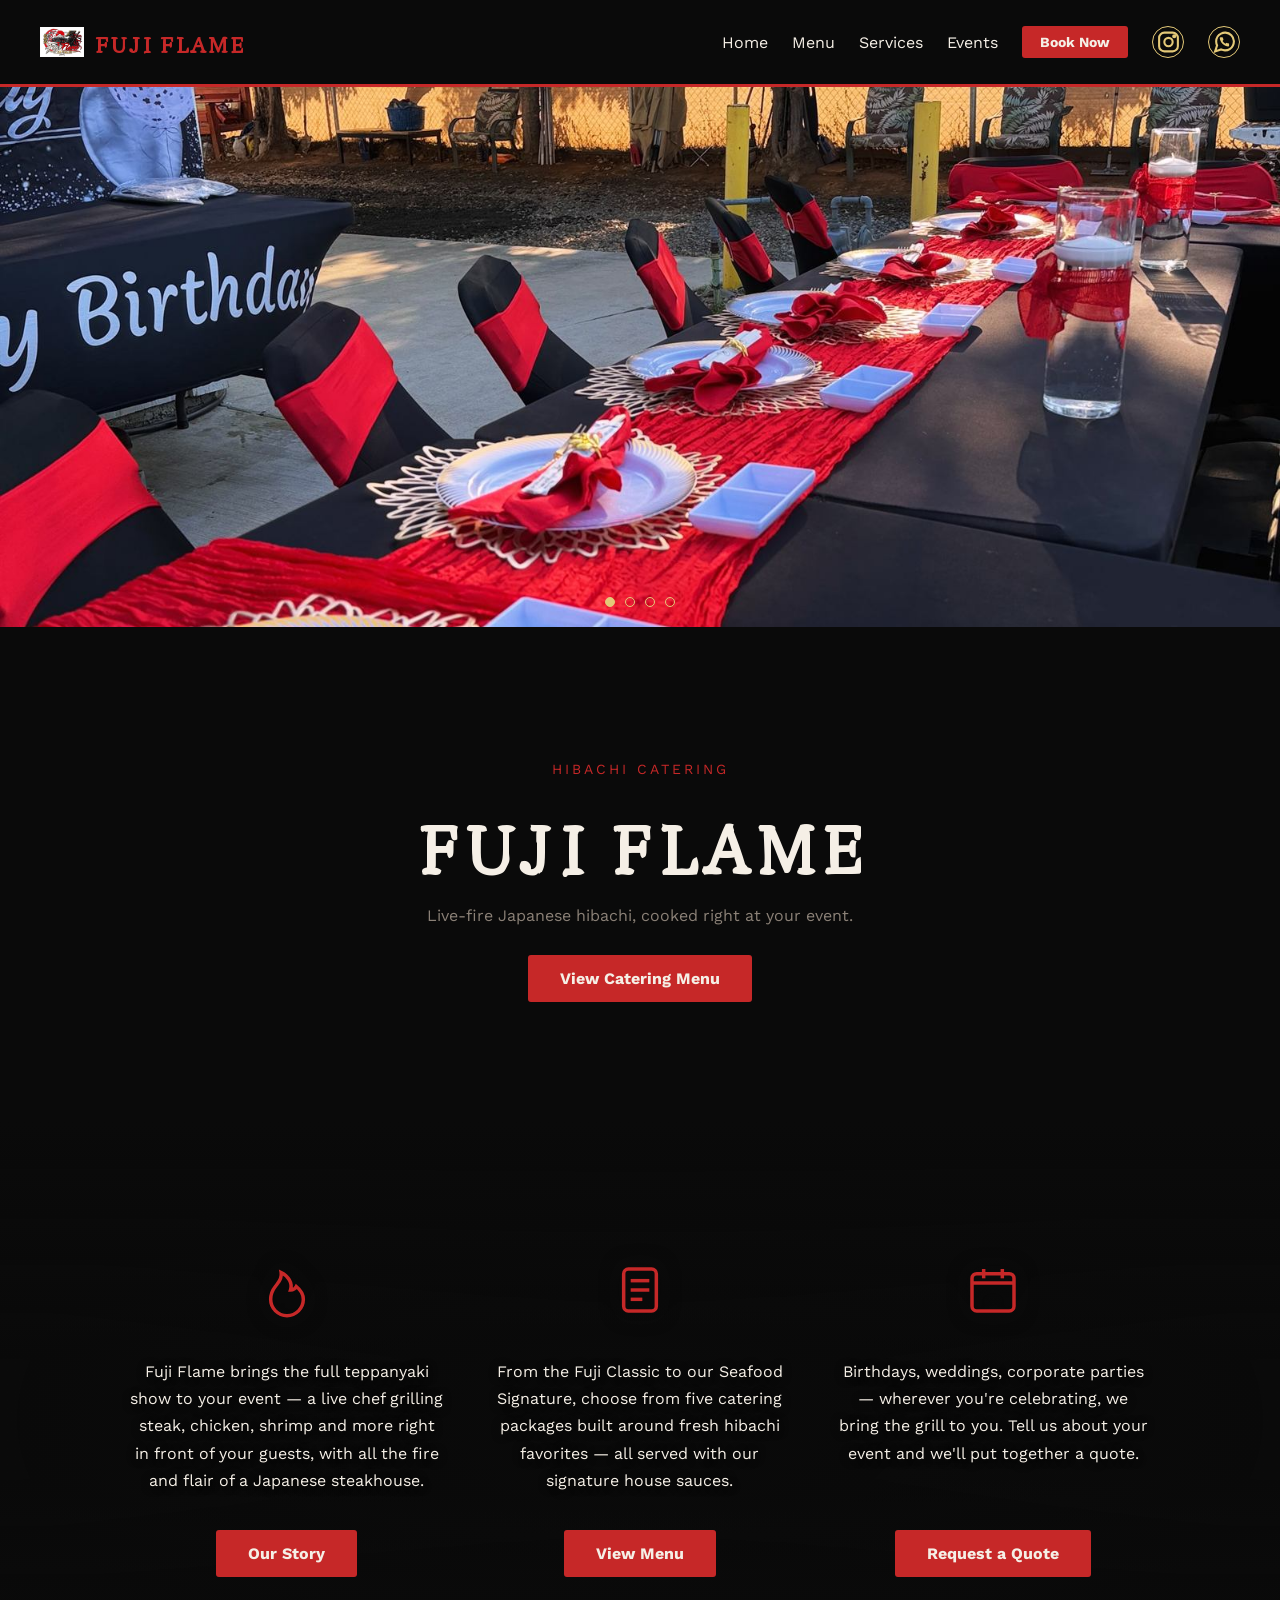
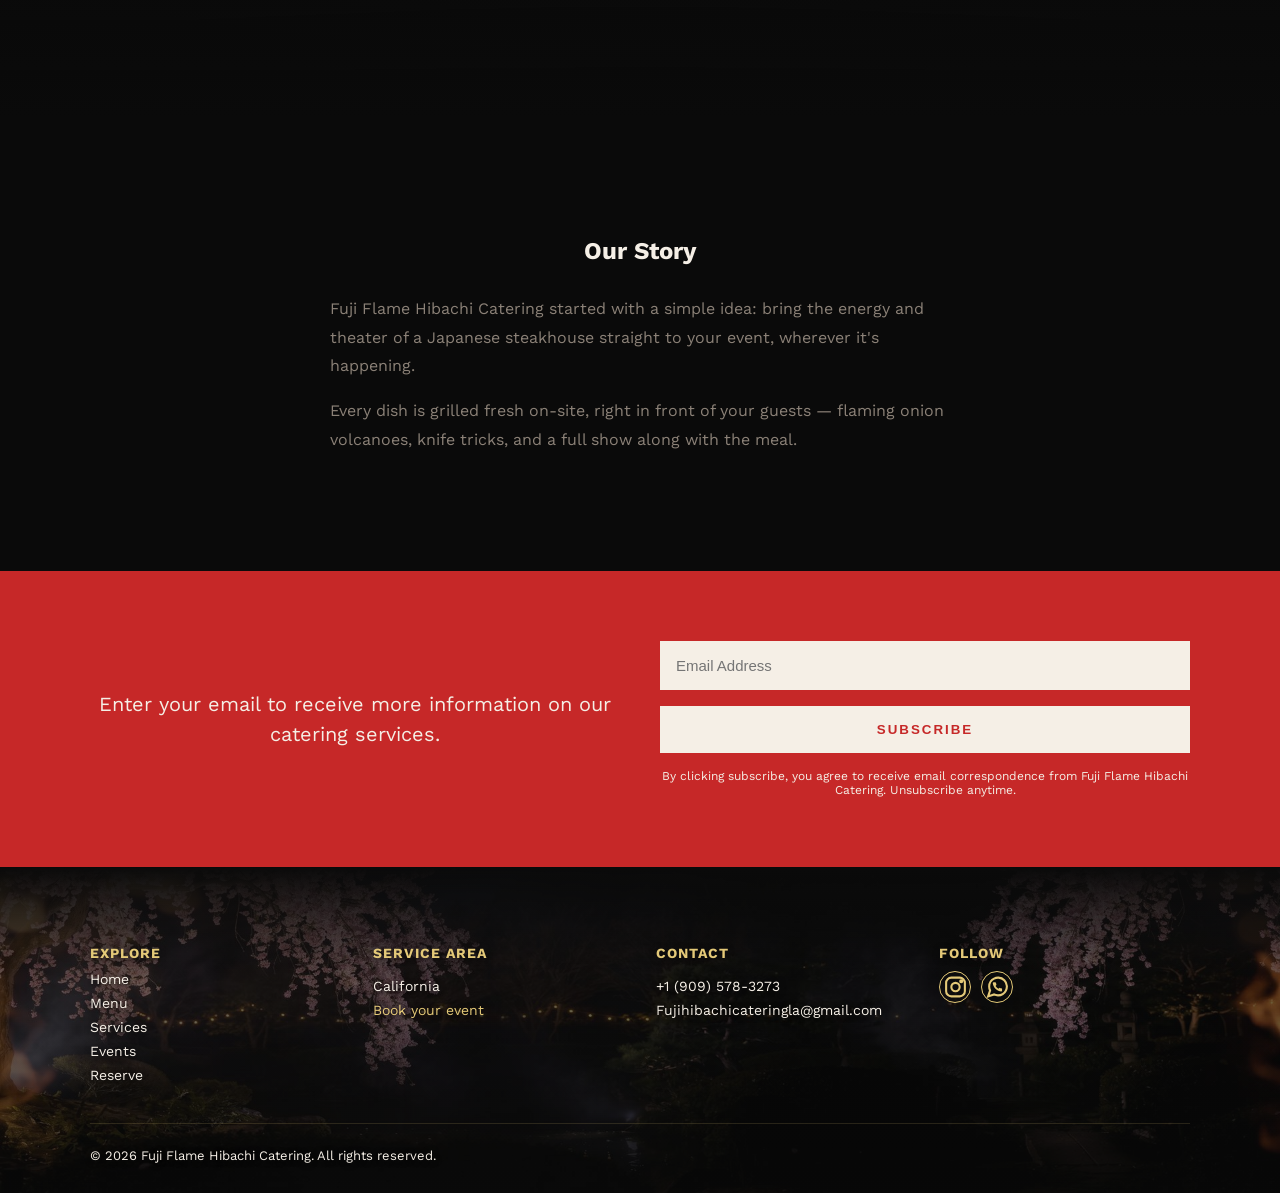
==== index.html @ 55829a8d "Add Fuji Flame Hibachi website" ====
<!DOCTYPE html>
<html lang="en">
    <head>
        <meta charset="UTF-8">
        <meta name="viewport" content="width=device-width, initial-scale=1">
        <title>Fuji Flame Hibachi Catering | Live Hibachi Catering</title>
        <meta name="description" content="Fuji Flame Hibachi Catering brings live-fire Japanese hibachi cooking straight to your event. Catering packages for weddings, birthdays and corporate parties.">
        <link rel="stylesheet" href="style.css">
        <link rel="preconnect" href="https://fonts.googleapis.com">
        <link href="https://fonts.googleapis.com/css2?family=Yuji+Syuku&family=Work+Sans:wght@400;500;600&display=swap" rel="stylesheet">
    </head>
    <body>
        <header>
            <a href="index.html" class="logo">
                <img src="Imagenes/web/logo-emblem.png" alt="" class="logo-mark" width="44" height="44">
                <span>FUJI FLAME</span>
            </a>
            <button class="nav-toggle" id="navToggle" aria-expanded="false" aria-controls="siteNav" aria-label="Open menu">
                <svg viewBox="0 0 24 24" width="26" height="26" fill="none" stroke="currentColor" stroke-width="2">
                    <line x1="3" y1="6" x2="21" y2="6"></line>
                    <line x1="3" y1="12" x2="21" y2="12"></line>
                    <line x1="3" y1="18" x2="21" y2="18"></line>
                </svg>
            </button>
            <nav id="siteNav">
                <a href="index.html" aria-current="page">Home</a>
                <a href="menu.html">Menu</a>
                <a href="services.html">Services</a>
                <a href="events.html">Events</a>
                <a href="reserve.html" class="nav-cta">Book Now</a>
                <a href="https://www.instagram.com/fujihibachicateringla" class="social-icon" target="_blank" rel="noopener" aria-label="Instagram">
                    <svg viewBox="0 0 24 24" width="25" height="28" fill="none" stroke="currentColor" stroke-width="2">
                        <rect x="3" y="3" width="18" height="18" rx="5"></rect>
                        <circle cx="12" cy="12" r="4"></circle>
                        <circle cx="17.5" cy="6.5" r="1"></circle>
                    </svg>
                </a>
                <a href="https://wa.me/19095783273" class="social-icon" target="_blank" rel="noopener" aria-label="WhatsApp">
                    <svg viewBox="0 0 24 24" width="25" height="28" fill="none" stroke="currentColor" stroke-width="2">
                        <path d="M21 11.5a8.38 8.38 0 0 1-.9 3.8 8.5 8.5 0 0 1-7.6 4.7 8.38 8.38 0 0 1-3.8-.9L3 21l1.9-5.7a8.38 8.38 0 0 1-.9-3.8 8.5 8.5 0 0 1 4.7-7.6 8.38 8.38 0 0 1 3.8-.9h.5a8.48 8.48 0 0 1 8 8v.5z"></path>
                        <g transform="translate(6.5,6.5) scale(0.45)" stroke="none" fill="currentColor">
                            <path d="M22 16.92v3a2 2 0 0 1-2.18 2 19.79 19.79 0 0 1-8.63-3.07 19.5 19.5 0 0 1-6-6 19.79 19.79 0 0 1-3.07-8.67A2 2 0 0 1 4.11 2h3a2 2 0 0 1 2 1.72c.127.96.361 1.903.7 2.81a2 2 0 0 1-.45 2.11L8.09 9.91a16 16 0 0 0 6 6l1.27-1.27a2 2 0 0 1 2.11-.45c.907.339 1.85.573 2.81.7A2 2 0 0 1 22 16.92z"></path>
                        </g>
                    </svg>
                </a>
            </nav>
        </header>

        <section class="slider">
            <div class="slide active">
                <img class="slide-photo" src="Imagenes/web/event-14.jpg" alt="Live hibachi chef grilling at a Fuji Flame catering event">
            </div>
            <div class="slide">
                <img class="slide-photo" src="Imagenes/web/event-3.jpg" alt="Hibachi dish plated at a Fuji Flame event" loading="lazy">
            </div>
            <div class="slide">
                <img class="slide-photo" src="Imagenes/web/event-11.jpg" alt="Live hibachi show in front of guests" loading="lazy">
            </div>
            <div class="slide">
                <img class="slide-photo" src="Imagenes/web/event-23.jpg" alt="Hibachi chef cooking live at a catered event" loading="lazy">
            </div>

            <div class="slider-dots">
                <button class="dot active" data-index="0" aria-label="Slide 1"></button>
                <button class="dot" data-index="1" aria-label="Slide 2"></button>
                <button class="dot" data-index="2" aria-label="Slide 3"></button>
                <button class="dot" data-index="3" aria-label="Slide 4"></button>
            </div>
        </section>

        <section class="hero">
            <p class="tagline">Hibachi Catering</p>
            <h1>FUJI FLAME</h1>
            <p class="hero-text">Live-fire Japanese hibachi, cooked right at your event.</p>
            <a href="menu.html" class="btn">View Catering Menu</a>
        </section>

        <section class="features features--fire" id="featuresFire">
            <!-- decorative grill photo behind the 3 columns; fades in/out on scroll (see script.js) -->
            <div class="features-bg" aria-hidden="true"></div>

            <div class="feature reveal">
                <div class="feature-icon">
                    <svg viewBox="0 0 24 24" width="56" height="56" fill="none" stroke="currentColor" stroke-width="1.5">
                        <path d="M12 23a7 7 0 0 0 7-7c0-2-1-3.9-3-5.5-.5 1-1.5 1.5-2.5 1.5 1-3-1-6-4-7.5.5 3-1.5 4.5-2.5 6C5.8 12 5 14 5 16a7 7 0 0 0 7 7z"></path>
                    </svg>
                </div>
                <p>Fuji Flame brings the full teppanyaki show to your event — a live chef grilling steak, chicken, shrimp and more right in front of your guests, with all the fire and flair of a Japanese steakhouse.</p>
                <a href="#about" class="btn">Our Story</a>
            </div>

            <div class="feature reveal">
                <div class="feature-icon">
                    <svg viewBox="0 0 24 24" width="56" height="56" fill="none" stroke="currentColor" stroke-width="1.5">
                        <rect x="5" y="3" width="14" height="18" rx="2"></rect>
                        <line x1="8" y1="8" x2="16" y2="8"></line>
                        <line x1="8" y1="12" x2="16" y2="12"></line>
                        <line x1="8" y1="16" x2="13" y2="16"></line>
                    </svg>
                </div>
                <p>From the Fuji Classic to our Seafood Signature, choose from five catering packages built around fresh hibachi favorites — all served with our signature house sauces.</p>
                <a href="menu.html" class="btn">View Menu</a>
            </div>

            <div class="feature reveal">
                <div class="feature-icon">
                    <svg viewBox="0 0 24 24" width="56" height="56" fill="none" stroke="currentColor" stroke-width="1.5">
                        <rect x="3" y="5" width="18" height="16" rx="2"></rect>
                        <line x1="3" y1="9" x2="21" y2="9"></line>
                        <line x1="8" y1="3" x2="8" y2="7"></line>
                        <line x1="16" y1="3" x2="16" y2="7"></line>
                    </svg>
                </div>
                <p>Birthdays, weddings, corporate parties — wherever you're celebrating, we bring the grill to you. Tell us about your event and we'll put together a quote.</p>
                <a href="#contact" class="btn">Request a Quote</a>
            </div>
        </section>

        <section id="about" class="about reveal">
            <h2>Our Story</h2>
            <p>Fuji Flame Hibachi Catering started with a simple idea: bring the energy and theater of a Japanese steakhouse straight to your event, wherever it's happening.</p>
            <p>Every dish is grilled fresh on-site, right in front of your guests — flaming onion volcanoes, knife tricks, and a full show along with the meal.</p>
        </section>

        <section id="contact" class="newsletter">
            <div class="newsletter-inner">
                <p class="newsletter-text">Enter your email to receive more information on our catering services.</p>
                <form class="newsletter-form" id="newsletterForm" action="https://formspree.io/f/YOUR_NEWSLETTER_FORM_ID" method="POST" novalidate>
                    <input type="email" id="newsletter-email" name="email" placeholder="Email Address" aria-label="Email Address" required>
                    <button type="submit">Subscribe</button>
                    <p class="form-status" id="newsletterStatus" role="status" hidden></p>
                    <p class="newsletter-note">By clicking subscribe, you agree to receive email correspondence from Fuji Flame Hibachi Catering. Unsubscribe anytime.</p>
                </form>
            </div>
        </section>

        <footer class="site-footer">
            <div class="footer-columns">
                <div>
                    <h4>Explore</h4>
                    <nav class="footer-nav" aria-label="Footer">
                        <a href="index.html">Home</a>
                        <a href="menu.html">Menu</a>
                        <a href="services.html">Services</a>
                        <a href="events.html">Events</a>
                        <a href="reserve.html">Reserve</a>
                    </nav>
                </div>
                <div>
                    <h4>Service Area</h4>
                    <p>California<br><a href="reserve.html">Book your event</a></p>
                </div>
                <div>
                    <h4>Contact</h4>
                    <p>+1 (909) 578-3273<br>Fujihibachicateringla@gmail.com</p>
                </div>
                <div>
                    <h4>Follow</h4>
                    <div class="footer-social">
                        <a href="https://www.instagram.com/fujihibachicateringla" class="social-icon" target="_blank" rel="noopener" aria-label="Instagram">
                            <svg viewBox="0 0 24 24" width="25" height="28" fill="none" stroke="currentColor" stroke-width="2">
                                <rect x="3" y="3" width="18" height="18" rx="5"></rect>
                                <circle cx="12" cy="12" r="4"></circle>
                                <circle cx="17.5" cy="6.5" r="1"></circle>
                            </svg>
                        </a>
                        <a href="https://wa.me/19095783273" class="social-icon" target="_blank" rel="noopener" aria-label="WhatsApp">
                            <svg viewBox="0 0 24 24" width="25" height="28" fill="none" stroke="currentColor" stroke-width="2">
                                <path d="M21 11.5a8.38 8.38 0 0 1-.9 3.8 8.5 8.5 0 0 1-7.6 4.7 8.38 8.38 0 0 1-3.8-.9L3 21l1.9-5.7a8.38 8.38 0 0 1-.9-3.8 8.5 8.5 0 0 1 4.7-7.6 8.38 8.38 0 0 1 3.8-.9h.5a8.48 8.48 0 0 1 8 8v.5z"></path>
                                <g transform="translate(6.5,6.5) scale(0.45)" stroke="none" fill="currentColor">
                                    <path d="M22 16.92v3a2 2 0 0 1-2.18 2 19.79 19.79 0 0 1-8.63-3.07 19.5 19.5 0 0 1-6-6 19.79 19.79 0 0 1-3.07-8.67A2 2 0 0 1 4.11 2h3a2 2 0 0 1 2 1.72c.127.96.361 1.903.7 2.81a2 2 0 0 1-.45 2.11L8.09 9.91a16 16 0 0 0 6 6l1.27-1.27a2 2 0 0 1 2.11-.45c.907.339 1.85.573 2.81.7A2 2 0 0 1 22 16.92z"></path>
                                </g>
                            </svg>
                        </a>
                    </div>
                </div>
            </div>
            <div class="footer-bottom">
                <span>© 2026 Fuji Flame Hibachi Catering. All rights reserved.</span>
            </div>
        </footer>

        <script src="script.js"></script>
    </body>
</html>
---- style.css ----
:root {
  --color-bg: #0A0A0A;
  --color-bg-alt: #1c1815;
  --color-text: #F5EFE6;
  --color-text-muted: #8b8177;
  --color-accent: #C62828;
  --color-accent-light: #E4C978;
  --color-sakura: #F48FB1;
  --font-display: "Yuji Syuku", serif;
  --font-body: "Work Sans", sans-serif;
}

* {
  box-sizing: border-box;
}

body {
  margin: 0;
  background-color: var(--color-bg);
  color: var(--color-text);
  font-family: var(--font-body);
}

a {
  text-decoration: none;
}

/* ---- Focus styles (keyboard navigation) ---- */
a:focus-visible,
button:focus-visible,
input:focus-visible,
textarea:focus-visible,
select:focus-visible {
  outline: 2px solid var(--color-accent-light);
  outline-offset: 3px;
}

/* ---- Header / nav ---- */
header {
  position: relative;
  display: flex;
  flex-wrap: wrap;
  justify-content: space-between;
  align-items: center;
  padding: 20px 40px;
  border-bottom: 3px solid var(--color-accent);
}

.logo {
  display: inline-flex;
  align-items: center;
  gap: 10px;
  font-family: var(--font-display);
  font-size: 24px;
  font-weight: bold;
  color: var(--color-accent);
}

.logo-mark {
  height: 44px;
  width: 44px;
  object-fit: contain;
  border-radius: 6px;
}

nav {
  display: flex;
  align-items: center;
  gap: 24px;
}

nav a {
  color: var(--color-text);
}

.nav-toggle {
  display: none;
  background: none;
  border: none;
  color: var(--color-text);
  cursor: pointer;
  padding: 6px;
}

/* "Book Now" call-to-action button in the nav */
.nav-cta {
  background-color: var(--color-accent);
  color: var(--color-text);
  padding: 8px 18px;
  border-radius: 3px;
  font-weight: bold;
  font-size: 14px;
}

.social-icon {
  display: inline-flex;
  align-items: center;
  justify-content: center;
  width: 32px;
  height: 32px;
  border: 1px solid var(--color-accent-light);
  border-radius: 50%;
  color: var(--color-accent-light);
}

/* ---- Slider ---- */
.slider {
  position: relative;
  width: 100%;
  height: 60vh;
  overflow: hidden;
}

.slide {
  position: absolute;
  top: 0;
  left: 0;
  width: 100%;
  height: 100%;
  opacity: 0;
  transition: opacity 0.5s ease;
}

.slide.active {
  opacity: 1;
}

.slide-photo {
  width: 100%;
  height: 100%;
  object-fit: cover;
  display: block;
}

.slider-dots {
  position: absolute;
  bottom: 20px;
  left: 50%;
  transform: translateX(-50%);
  display: flex;
  gap: 10px;
  z-index: 2;
}

.dot {
  width: 10px;
  height: 10px;
  border-radius: 50%;
  border: 1px solid var(--color-accent-light);
  background: transparent;
  cursor: pointer;
  padding: 0;
  transition: background-color 0.3s ease;
}

.dot.active {
  background-color: var(--color-accent-light);
}

/* ---- Hero ---- */
.hero {
  text-align: center;
  padding: 120px 40px;
}

.tagline {
  color: var(--color-accent);
  letter-spacing: 3px;
  text-transform: uppercase;
  font-size: 14px;
}

.hero h1 {
  font-family: var(--font-display);
  font-size: 72px;
  margin: 10px 0;
}

.hero-text {
  color: var(--color-text-muted);
  max-width: 500px;
  margin: 0 auto 30px;
}

.btn {
  display: inline-block;
  background-color: var(--color-accent);
  color: var(--color-text);
  padding: 14px 32px;
  font-weight: bold;
  border-radius: 3px;
}

/* ---- About ---- */
.about {
  max-width: 700px;
  margin: 0 auto;
  padding: 100px 40px;
}

.about h2 {
  text-align: center;
  margin-bottom: 30px;
}

.about p {
  color: var(--color-text-muted);
  line-height: 1.8;
  margin-bottom: 16px;
}

/* ---- Shared page intro (menu / services / events / reserve) ---- */
.page-intro {
  text-align: center;
  padding: 80px 40px 40px;
  max-width: 700px;
  margin: 0 auto;
}

.page-intro h1 {
  font-family: var(--font-display);
  font-size: 48px;
  margin: 10px 0 20px;
}

.page-intro-text {
  color: var(--color-text-muted);
  line-height: 1.7;
}

/* ---- Menu packages ---- */
.packages {
  max-width: 1000px;
  margin: 0 auto;
  padding: 20px 40px 80px;
  display: grid;
  grid-template-columns: repeat(2, 1fr);
  gap: 30px;
}

.package-card {
  background-color: var(--color-bg-alt);
  border-top: 3px solid var(--color-accent);
  padding: 28px;
  border-radius: 4px;
}

.package-card:last-child {
  grid-column: 1 / -1;
}

.package-head {
  display: flex;
  align-items: center;
  gap: 16px;
  margin-bottom: 16px;
}

.package-number {
  font-family: var(--font-display);
  font-size: 36px;
  color: var(--color-accent);
}

.package-name {
  font-size: 20px;
  margin: 0 0 4px;
}

.package-price {
  color: var(--color-accent-light);
  font-weight: bold;
}

.package-price small {
  color: var(--color-text-muted);
  font-weight: normal;
  font-size: 12px;
}

.package-items {
  list-style: none;
  padding: 0;
  margin: 0 0 16px;
  columns: 2;
}

.package-items li {
  padding: 6px 0;
  border-bottom: 1px solid rgba(228, 201, 120, 0.15);
  break-inside: avoid;
}

.package-note {
  color: var(--color-text-muted);
  font-size: 13px;
  font-style: italic;
  margin: 0;
}

/* ---- Sauces ---- */
.sauces {
  max-width: 900px;
  margin: 0 auto;
  padding: 40px 40px 100px;
  text-align: center;
}

.sauces h2 {
  margin-bottom: 10px;
}

.sauces-intro {
  color: var(--color-text-muted);
  margin-bottom: 30px;
}

.sauces-grid {
  display: grid;
  grid-template-columns: repeat(3, 1fr);
  gap: 20px;
}

.sauce-card {
  background-color: var(--color-bg-alt);
  border: 1px solid rgba(228, 201, 120, 0.25);
  padding: 24px;
  border-radius: 4px;
}

.sauce-card h3 {
  color: var(--color-accent-light);
  margin: 0;
  font-size: 16px;
}

/* ---- Shared call-to-action band ---- */
.menu-cta {
  text-align: center;
  padding: 60px 40px 100px;
}

.menu-cta p {
  color: var(--color-text-muted);
  margin-bottom: 20px;
  font-size: 18px;
}

/* ---- Services page ---- */
.services-list {
  max-width: 700px;
  margin: 0 auto;
  padding: 20px 40px 60px;
}

.services-list h2 {
  margin-bottom: 20px;
}

.check-list {
  list-style: none;
  padding: 0;
  margin: 0;
}

.check-list li {
  padding: 12px 0 12px 32px;
  border-bottom: 1px solid rgba(228, 201, 120, 0.15);
  color: var(--color-text-muted);
  position: relative;
}

.check-list li::before {
  content: "\2713";
  position: absolute;
  left: 0;
  color: var(--color-accent-light);
  font-weight: bold;
}

.check-list--placeholder li {
  color: var(--color-text);
  font-style: italic;
}

.check-list--placeholder li::before {
  content: "?";
  color: var(--color-accent);
}

/* ---- Events page: photo + video gallery ---- */
.events {
  padding: 40px 40px;
  max-width: 1100px;
  margin: 0 auto;
}

.events h2 {
  text-align: center;
  margin-bottom: 10px;
}

.events-intro {
  text-align: center;
  color: var(--color-text-muted);
  margin-bottom: 30px;
}

.photo-grid {
  display: grid;
  grid-template-columns: repeat(3, 1fr);
  gap: 16px;
}

.photo-grid-item {
  width: 100%;
  aspect-ratio: 4 / 3;
  object-fit: cover;
  border-radius: 4px;
  display: block;
}

.video-grid {
  display: grid;
  grid-template-columns: repeat(2, 1fr);
  gap: 20px;
}

.video-grid-item {
  width: 100%;
  aspect-ratio: 16 / 9;
  background-color: #000;
  border-radius: 4px;
  object-fit: contain;
}

/* ---- Contact / reserve form ---- */
.contact {
  max-width: 500px;
  margin: 0 auto;
  padding: 20px 40px 100px;
}

.contact form {
  display: flex;
  flex-direction: column;
  gap: 16px;
}

.contact label {
  display: block;
  font-size: 13px;
  color: var(--color-text-muted);
  text-transform: uppercase;
  margin-bottom: 6px;
}

.contact input,
.contact select,
.contact textarea {
  width: 100%;
  background-color: var(--color-bg);
  border: 1px solid rgba(228, 201, 120, 0.35);
  color: var(--color-text);
  padding: 12px 14px;
  border-radius: 4px;
  font-family: var(--font-body);
  font-size: 14px;
}

.contact button {
  background-color: var(--color-accent);
  color: var(--color-text);
  border: none;
  padding: 14px;
  border-radius: 3px;
  font-weight: bold;
  cursor: pointer;
}

.form-status {
  color: var(--color-accent-light);
  font-weight: bold;
  font-size: 14px;
  margin: 0;
}

/* ====================================================== */
/* Booking form (reserve.html) — 3-step wizard             */
/* ====================================================== */

/* hides an element visually but keeps it readable by screen readers
   and reachable by keyboard — used for the real radio inputs behind
   the chips / setup buttons / colour swatches */
.visually-hidden {
  position: absolute;
  width: 1px;
  height: 1px;
  padding: 0;
  margin: -1px;
  overflow: hidden;
  clip: rect(0, 0, 0, 0);
  white-space: nowrap;
  border: 0;
}

.booking {
  max-width: 760px;
  margin: 0 auto;
  padding: 10px 40px 120px;
}

/* ---- Step indicator ---- */
.step-indicator {
  display: flex;
  justify-content: center;
  gap: 10px;
  padding-bottom: 20px;
  margin-bottom: 40px;
  border-bottom: 1px solid rgba(228, 201, 120, 0.25);
  flex-wrap: wrap;
}

.step-tag {
  display: inline-flex;
  align-items: center;
  gap: 8px;
  padding: 8px 16px;
  border-radius: 20px;
  font-size: 13px;
  letter-spacing: 1px;
  text-transform: uppercase;
  color: var(--color-text-muted);
  background-color: var(--color-bg-alt);
}

.step-tag.active {
  background-color: var(--color-accent);
  color: var(--color-text);
  font-weight: bold;
}

.step-tag-num {
  font-family: var(--font-display);
}

/* ---- Step panels ---- */
.form-step h2 {
  font-size: 20px;
  margin: 0 0 6px;
}

.form-step-intro {
  color: var(--color-text-muted);
  font-size: 14px;
  margin: 0 0 28px;
}

.form-group {
  margin-bottom: 28px;
}

.form-group-label {
  display: block;
  font-size: 13px;
  color: var(--color-text-muted);
  text-transform: uppercase;
  letter-spacing: 1px;
  margin-bottom: 10px;
}

.form-group-note {
  color: var(--color-text-muted);
  font-size: 12px;
  margin: 6px 0 0;
  font-style: italic;
}

.required-mark {
  color: var(--color-accent);
  margin-left: 2px;
}

/* ---- Text fields ---- */
.field-row {
  display: grid;
  grid-template-columns: 1fr 1fr;
  gap: 16px;
  margin-bottom: 28px;
}

.field label {
  display: block;
  font-size: 13px;
  color: var(--color-text-muted);
  text-transform: uppercase;
  letter-spacing: 1px;
  margin-bottom: 8px;
}

.field input,
.field select,
.field textarea {
  width: 100%;
  background-color: var(--color-bg);
  border: 1px solid rgba(228, 201, 120, 0.35);
  color: var(--color-text);
  padding: 12px 14px;
  border-radius: 4px;
  font-family: var(--font-body);
  font-size: 14px;
}

/* only turn a field's border red once our JS has flagged it as invalid —
   not automatically via :invalid, so empty fields don't look like errors
   before the visitor has even had a chance to fill them in */
.field.has-error input,
.field.has-error select {
  border-color: var(--color-accent);
}

/* ---- Comments / special requests (step 2) ---- */
.comments-field textarea {
  resize: vertical;
  min-height: 110px;
  max-width: 100%;
  line-height: 1.5;
}

.comments-field textarea::placeholder {
  color: var(--color-text-muted);
}

.comments-field textarea:focus {
  border-color: var(--color-accent-light);
}

.field-help {
  margin: -2px 0 10px;
  font-size: 13px;
  line-height: 1.5;
  color: var(--color-text-muted);
}

.char-counter {
  margin: 6px 0 0;
  font-size: 12px;
  text-align: right;
  color: var(--color-text-muted);
}

.char-counter.is-near-limit {
  color: var(--color-accent-light);
}

.field-error {
  display: block;
  color: var(--color-accent);
  font-size: 12px;
  margin-top: 6px;
  min-height: 15px;
}

/* ---- Chips (occasion) ---- */
.chip-group {
  display: flex;
  flex-wrap: wrap;
  gap: 10px;
}

.chip-label {
  display: inline-flex;
  align-items: center;
  padding: 10px 18px;
  border-radius: 20px;
  border: 1px solid rgba(228, 201, 120, 0.35);
  color: var(--color-text);
  font-size: 14px;
  cursor: pointer;
  transition: background-color 0.2s ease, border-color 0.2s ease;
}

.chip-input:checked + .chip-label {
  background-color: var(--color-accent);
  border-color: var(--color-accent);
  font-weight: bold;
}

.chip-input:focus-visible + .chip-label {
  outline: 2px solid var(--color-accent-light);
  outline-offset: 2px;
}

.other-occasion-field {
  margin-top: 14px;
}

/* ---- Setup & linen buttons ---- */
.setup-group {
  display: flex;
  flex-wrap: wrap;
  gap: 10px;
}

.setup-label {
  display: inline-flex;
  align-items: center;
  padding: 12px 18px;
  border-radius: 4px;
  border: 1px solid rgba(228, 201, 120, 0.35);
  color: var(--color-text);
  font-size: 14px;
  cursor: pointer;
  transition: background-color 0.2s ease, border-color 0.2s ease;
}

.setup-input:checked + .setup-label {
  background-color: var(--color-accent);
  border-color: var(--color-accent);
  font-weight: bold;
}

.setup-input:focus-visible + .setup-label {
  outline: 2px solid var(--color-accent-light);
  outline-offset: 2px;
}

/* ---- Accent colour swatches ---- */
.swatch-grid {
  display: grid;
  grid-template-columns: repeat(9, 1fr);
  gap: 10px;
  max-width: 460px;
}

.swatch-label {
  position: relative;
  display: block;
  width: 100%;
  aspect-ratio: 1 / 1;
  border-radius: 4px;
  border: 1px solid rgba(245, 239, 230, 0.25);
  cursor: pointer;
}

.swatch-input:checked + .swatch-label {
  box-shadow: 0 0 0 3px var(--color-accent-light);
}

.swatch-input:focus-visible + .swatch-label {
  outline: 2px solid var(--color-accent-light);
  outline-offset: 3px;
}

.swatch-input:checked + .swatch-label::after {
  content: "\2713";
  position: absolute;
  inset: 0;
  display: flex;
  align-items: center;
  justify-content: center;
  font-size: 16px;
  font-weight: bold;
  color: #fff;
  text-shadow: 0 0 3px rgba(0, 0, 0, 0.8);
}

.accent-colour-chosen {
  margin-top: 12px;
  font-size: 13px;
  color: var(--color-text-muted);
}

.accent-colour-chosen strong {
  color: var(--color-text);
}

/* ---- Package group (step 2) ---- */
.package-group {
  background-color: var(--color-bg-alt);
  border: 1px solid rgba(228, 201, 120, 0.2);
  border-radius: 4px;
  padding: 20px;
  margin-bottom: 20px;
}

.package-group-head {
  display: flex;
  justify-content: space-between;
  align-items: center;
  margin-bottom: 16px;
}

.package-group-head h3 {
  font-size: 14px;
  text-transform: uppercase;
  letter-spacing: 1px;
  color: var(--color-text-muted);
  margin: 0;
}

.remove-group-btn {
  background: none;
  border: none;
  color: var(--color-accent);
  font-size: 13px;
  cursor: pointer;
  text-decoration: underline;
  padding: 4px;
}

.package-radio-grid {
  display: grid;
  grid-template-columns: repeat(auto-fill, minmax(180px, 1fr));
  gap: 14px;
  margin-bottom: 18px;
}

.package-radio-card {
  position: relative;
  display: block;
  background-color: var(--color-bg);
  border: 1px solid rgba(228, 201, 120, 0.25);
  border-radius: 4px;
  padding: 14px;
  cursor: pointer;
  transition: border-color 0.2s ease, background-color 0.2s ease;
}

.package-radio-input:checked + .package-radio-card {
  border-color: var(--color-accent-light);
  background-color: rgba(228, 201, 120, 0.08);
}

.package-radio-input:focus-visible + .package-radio-card {
  outline: 2px solid var(--color-accent-light);
  outline-offset: 2px;
}

.package-radio-card .pkg-num {
  font-family: var(--font-display);
  color: var(--color-accent);
  font-size: 13px;
}

.package-radio-card .pkg-name {
  font-weight: bold;
  margin: 2px 0;
  font-size: 15px;
}

.package-radio-card .pkg-price {
  color: var(--color-accent-light);
  font-size: 13px;
  font-weight: bold;
}

.package-radio-card .pkg-items {
  color: var(--color-text-muted);
  font-size: 12px;
  margin-top: 6px;
  line-height: 1.5;
}

.add-group-btn {
  background: none;
  border: 1px dashed var(--color-accent-light);
  color: var(--color-accent-light);
  padding: 12px 18px;
  border-radius: 4px;
  cursor: pointer;
  font-size: 14px;
  width: 100%;
}

/* ---- Sauce checkboxes ---- */
.sauce-check-group {
  display: flex;
  flex-wrap: wrap;
  gap: 16px;
}

.sauce-check-label {
  display: inline-flex;
  align-items: center;
  gap: 8px;
  font-size: 14px;
  cursor: pointer;
}

/* ---- Step navigation buttons ---- */
.step-actions {
  display: flex;
  justify-content: space-between;
  gap: 16px;
  margin-top: 30px;
}

.btn-next,
.btn-submit {
  background-color: var(--color-accent);
  color: var(--color-text);
  border: none;
  padding: 14px 32px;
  border-radius: 3px;
  font-weight: bold;
  cursor: pointer;
  margin-left: auto;
}

.btn-back {
  background: none;
  border: 1px solid rgba(228, 201, 120, 0.35);
  color: var(--color-text);
  padding: 14px 32px;
  border-radius: 3px;
  font-weight: bold;
  cursor: pointer;
}

/* ---- Review (step 3) ---- */
.review-section {
  margin-bottom: 24px;
  padding-bottom: 20px;
  border-bottom: 1px solid rgba(228, 201, 120, 0.15);
}

.review-section-head {
  display: flex;
  justify-content: space-between;
  align-items: center;
  margin-bottom: 10px;
}

.review-section-head h3 {
  font-size: 14px;
  text-transform: uppercase;
  letter-spacing: 1px;
  color: var(--color-accent-light);
  margin: 0;
}

.review-edit-link {
  background: none;
  border: none;
  color: var(--color-text-muted);
  font-size: 13px;
  text-decoration: underline;
  cursor: pointer;
  padding: 2px;
}

.review-row {
  display: flex;
  justify-content: space-between;
  gap: 16px;
  padding: 6px 0;
  font-size: 14px;
  color: var(--color-text);
}

.review-row span:first-child {
  color: var(--color-text-muted);
}

/* visitor's comment: keep their line breaks, wrap long words */
.review-comments {
  margin: 0;
  font-size: 14px;
  line-height: 1.6;
  color: var(--color-text);
  white-space: pre-wrap;
  overflow-wrap: anywhere;
}

.review-comments.is-empty {
  color: var(--color-text-muted);
  font-style: italic;
}

.estimate-box {
  background-color: var(--color-bg-alt);
  border: 1px solid var(--color-accent-light);
  border-radius: 4px;
  padding: 20px;
  margin: 24px 0;
}

.estimate-box .estimate-total {
  font-family: var(--font-display);
  font-size: 28px;
  color: var(--color-accent-light);
}

.estimate-box .estimate-note {
  color: var(--color-text-muted);
  font-size: 12px;
  margin: 6px 0 0;
}

.confirm-row {
  display: flex;
  align-items: flex-start;
  gap: 10px;
  margin: 24px 0;
}

.confirm-row input {
  margin-top: 4px;
}

.confirm-row label {
  font-size: 14px;
  color: var(--color-text);
}

/* ---- Thank-you panel ---- */
.booking-thanks {
  text-align: center;
  padding: 60px 20px;
}

.booking-thanks h2 {
  font-family: var(--font-display);
  font-size: 32px;
  margin-bottom: 14px;
}

.booking-thanks p {
  color: var(--color-text-muted);
  max-width: 480px;
  margin: 0 auto;
  line-height: 1.7;
}

/* ---- Footer ---- */
footer {
  padding: 60px 40px 30px;
  border-top: 1px solid rgba(228, 201, 120, 0.25);
}

.footer-columns {
  display: grid;
  grid-template-columns: repeat(4, 1fr);
  gap: 32px;
  max-width: 1100px;
  margin: 0 auto 40px;
}

.footer-columns h4 {
  color: var(--color-accent-light);
  font-size: 14px;
  text-transform: uppercase;
  letter-spacing: 1px;
  margin-bottom: 10px;
}

.footer-columns p {
  color: var(--color-text-muted);
  font-size: 14px;
  line-height: 1.7;
}

.footer-columns p a {
  color: var(--color-accent-light);
}

.footer-nav {
  display: flex;
  flex-direction: column;
  gap: 8px;
}

.footer-nav a {
  color: var(--color-text-muted);
  font-size: 14px;
}

.footer-nav a:hover {
  color: var(--color-accent-light);
}

.footer-social {
  display: flex;
  gap: 10px;
}

.footer-bottom {
  max-width: 1100px;
  margin: 0 auto;
  padding-top: 24px;
  border-top: 1px solid rgba(228, 201, 120, 0.15);
  display: flex;
  justify-content: space-between;
  align-items: center;
  color: var(--color-text-muted);
  font-size: 13px;
}

/* ---- Features (home page) ---- */
.features {
  display: grid;
  grid-template-columns: repeat(3, 1fr);
  gap: 40px;
  max-width: 1100px;
  margin: 0 auto;
  padding: 80px 40px;
}

.feature {
  display: flex;
  flex-direction: column;
  align-items: center;
  text-align: center;
  gap: 20px;
}

.feature-icon {
  color: var(--color-accent);
}

.feature p {
  color: var(--color-text-muted);
  line-height: 1.7;
  flex-grow: 1;
}

/* ---- Features: scroll-triggered grill photo background (home page) ---- */
/* script.js sets two numbers on the section while you scroll:
   --bg-progress: 0 = section off screen, 1 = section centred in the screen
   --bg-shift:   -1 to 1, how far the section is from the screen centre
   The defaults below are what you see before (or without) JavaScript. */
.features--fire {
  --bg-progress: 0;
  --bg-shift: 0;
  position: relative;
  overflow: hidden; /* clips the photo layer, which is taller than the section */
  isolation: isolate; /* keeps the z-index layers below inside this section */
  /* let the photo run edge to edge while the 3 columns keep their old
     1100px width: the side padding grows instead of using max-width */
  max-width: none;
  padding-left: max(40px, calc((100% - 1020px) / 2));
  padding-right: max(40px, calc((100% - 1020px) / 2));
  padding-top: 140px;
  padding-bottom: 140px;
}

/* layer 1: the photo. It's 120px taller than the section on top and
   bottom so the parallax movement never shows an empty strip */
.features-bg {
  position: absolute;
  top: -120px;
  bottom: -120px;
  left: 0;
  right: 0;
  z-index: -2;
  pointer-events: none;
  background-image: url("Imagenes/web/grill-fire.jpg");
  background-size: cover;
  background-position: center;
  /* without the scroll script (old browser, JS off, reduced motion)
     the photo simply sits there at a medium strength */
  opacity: 0.6;
}

/* script.js adds .is-scroll-driven once it is running the effect */
.features--fire.is-scroll-driven .features-bg {
  /* fade: strongest (0.9) when the section is centred on screen */
  opacity: calc(var(--bg-progress) * 0.9);
  /* parallax: nudge the photo against the scroll so it seems to move slower */
  transform: translate3d(0, calc(var(--bg-shift) * -70px), 0);
  will-change: opacity, transform;
}

/* layer 2: the dark gradient on top of the photo. Solid page colour at
   the very top and bottom (so there are no hard edges against the hero
   and the next section), see-through in the middle so the flames show */
.features--fire::after {
  content: "";
  position: absolute;
  inset: 0;
  z-index: -1;
  pointer-events: none;
  background:
    linear-gradient(to bottom,
      var(--color-bg) 0%,
      rgba(10, 10, 10, 0.78) 18%,
      rgba(10, 10, 10, 0.5) 40%,
      rgba(10, 10, 10, 0.5) 60%,
      rgba(10, 10, 10, 0.78) 82%,
      var(--color-bg) 100%),
    /* extra darkness behind the text in the middle of the section */
    radial-gradient(ellipse at center, rgba(10, 10, 10, 0.35) 0%, rgba(10, 10, 10, 0) 70%);
}

/* the muted grey is too faint over smoke and flames, so use the main
   text colour here, plus a soft shadow so it stays readable */
.features--fire .feature p {
  color: var(--color-text);
  text-shadow: 0 1px 8px rgba(10, 10, 10, 0.9);
}

/* soft dark glow behind the red icons so they don't vanish into the fire */
.features--fire .feature-icon {
  filter: drop-shadow(0 0 10px rgba(10, 10, 10, 0.9));
}

/* phones and small tablets: same fade, but no parallax, and the photo is
   shifted so the flames and sparks (right of centre) stay in the frame */
@media (max-width: 768px) {
  /* two classes so this beats the older ".features" mobile padding further down */
  .features.features--fire {
    padding: 100px 24px;
  }

  .features-bg,
  .features--fire.is-scroll-driven .features-bg {
    top: 0;
    bottom: 0;
    transform: none;
    background-position: 58% 40%;
  }
}

/* people who asked for less motion: no scroll effect at all, just the
   photo at a fixed medium strength with the same soft top/bottom edges */
@media (prefers-reduced-motion: reduce) {
  .features-bg,
  .features--fire.is-scroll-driven .features-bg {
    top: 0;
    bottom: 0;
    opacity: 0.6;
    transform: none;
    will-change: auto;
  }
}

/* ---- Newsletter band (home page) ---- */
.newsletter {
  background-color: var(--color-accent);
  padding: 70px 40px;
}

.newsletter-inner {
  max-width: 1100px;
  margin: 0 auto;
  display: grid;
  grid-template-columns: 1fr 1fr;
  gap: 40px;
  align-items: center;
}

.newsletter-text {
  color: var(--color-text);
  font-size: 20px;
  line-height: 1.5;
  text-align: center;
  margin: 0;
}

.newsletter-form {
  display: flex;
  flex-direction: column;
  gap: 16px;
}

.newsletter-form input {
  background-color: var(--color-text);
  border: none;
  padding: 16px;
  font-size: 15px;
  color: var(--color-bg);
}

.newsletter-form button {
  background-color: var(--color-text);
  color: var(--color-accent);
  border: none;
  padding: 16px;
  font-weight: bold;
  letter-spacing: 2px;
  text-transform: uppercase;
  cursor: pointer;
}

.newsletter-form .form-status {
  color: var(--color-text);
}

.newsletter-note {
  color: var(--color-text);
  font-size: 12px;
  text-align: center;
  margin: 0;
}

/* ---- Scroll-reveal animation ---- */
.reveal {
  opacity: 0;
  transform: translateY(24px);
  transition: opacity 0.6s ease, transform 0.6s ease;
}

.reveal.is-visible {
  opacity: 1;
  transform: translateY(0);
}

/* ---- Reduced motion: turn off animation for people who asked for it ---- */
@media (prefers-reduced-motion: reduce) {
  .reveal {
    opacity: 1;
    transform: none;
    transition: none;
  }

  .slide {
    transition: none;
  }

  .chip-label,
  .setup-label,
  .package-radio-card {
    transition: none;
  }
}

/* ====================================================== */
/* Responsive breakpoints                                  */
/* ====================================================== */

@media (max-width: 900px) {
  .features {
    grid-template-columns: repeat(2, 1fr);
  }

  .footer-columns {
    grid-template-columns: repeat(2, 1fr);
  }

  .photo-grid {
    grid-template-columns: repeat(2, 1fr);
  }

  .swatch-grid {
    grid-template-columns: repeat(6, 1fr);
  }
}

@media (max-width: 768px) {
  .nav-toggle {
    display: inline-flex;
  }

  nav {
    position: absolute;
    top: 100%;
    left: 0;
    right: 0;
    flex-direction: column;
    align-items: flex-start;
    gap: 0;
    background-color: var(--color-bg-alt);
    border-bottom: 3px solid var(--color-accent);
    max-height: 0;
    overflow: hidden;
    transition: max-height 0.3s ease;
    z-index: 10;
  }

  nav.open {
    max-height: 420px;
  }

  nav a {
    padding: 14px 24px;
    width: 100%;
  }

  nav .social-icon {
    margin: 10px 0 10px 24px;
  }

  nav .nav-cta {
    margin: 10px 24px;
    width: calc(100% - 48px);
    text-align: center;
    padding: 14px 24px;
  }

  .hero {
    padding: 70px 24px;
  }

  .hero h1 {
    font-size: 44px;
  }

  .page-intro {
    padding: 50px 24px 30px;
  }

  .page-intro h1 {
    font-size: 34px;
  }

  .features {
    grid-template-columns: 1fr;
    padding: 50px 24px;
  }

  .packages {
    grid-template-columns: 1fr;
    padding: 10px 24px 50px;
  }

  .package-card:last-child {
    grid-column: auto;
  }

  .sauces-grid {
    grid-template-columns: 1fr;
  }

  .newsletter-inner {
    grid-template-columns: 1fr;
  }

  .footer-columns {
    grid-template-columns: 1fr;
    text-align: center;
  }

  .footer-nav {
    align-items: center;
  }

  .footer-bottom {
    flex-direction: column;
    gap: 10px;
    text-align: center;
  }

  .video-grid {
    grid-template-columns: 1fr;
  }

  .booking {
    padding: 10px 24px 100px;
  }

  .step-actions {
    gap: 10px;
  }

  .btn-back,
  .btn-next,
  .btn-submit {
    padding: 14px 22px;
  }
}

@media (max-width: 480px) {
  .hero h1 {
    font-size: 36px;
  }

  .photo-grid {
    grid-template-columns: repeat(2, 1fr);
    gap: 10px;
  }

  .package-items {
    columns: 1;
  }

  header {
    padding: 16px 20px;
  }

  .field-row {
    grid-template-columns: 1fr;
  }

  .swatch-grid {
    grid-template-columns: repeat(5, 1fr);
  }

  .step-tag-label {
    display: none;
  }

  .step-tag {
    padding: 8px 12px;
  }
}

/* ====================================================== */
/* Menu page: package card photos                          */
/* (kept at the end so the grid rules below win over the   */
/*  older .packages rules in the breakpoints above)        */
/* ====================================================== */

/* card becomes a column so the text can be pushed down and
   every card in a row ends at the same height */
.package-card {
  display: flex;
  flex-direction: column;
  overflow: hidden; /* clips the photo to the card's rounded corners */
}

/* photo sits flush with the card edges: the negative margins
   cancel the card's 28px padding on the top and sides */
.package-photo {
  position: relative;
  margin: -28px -28px 22px;
  aspect-ratio: 16 / 9;
  overflow: hidden; /* hides the zoomed edges on hover */
  background-color: var(--color-bg); /* shown while the photo loads */
}

.package-photo img {
  display: block;
  width: 100%;
  height: 100%;
  object-fit: cover; /* fill the 16:9 box without stretching */
  transition: transform 0.6s ease;
}

/* soft fade at the bottom of the photo into the card colour */
.package-photo::after {
  content: "";
  position: absolute;
  left: 0;
  right: 0;
  bottom: 0;
  height: 45%;
  pointer-events: none;
  background: linear-gradient(to bottom, rgba(28, 24, 21, 0) 0%, var(--color-bg-alt) 100%);
}

/* small package number in the top-left corner of the photo
   (aria-hidden in the HTML: the number is already read out below) */
.package-badge {
  position: absolute;
  top: 12px;
  left: 12px;
  z-index: 1;
  background-color: var(--color-accent);
  color: var(--color-text);
  font-size: 13px;
  font-weight: 600;
  letter-spacing: 1px;
  padding: 5px 10px;
  border-radius: 3px;
}

/* the "includes rice & vegetables" line sits at the bottom of every
   card, so cards with shorter item lists still line up */
.package-card .package-note {
  margin-top: auto;
}

/* gentle zoom on hover — only on devices with a real mouse */
@media (hover: hover) and (pointer: fine) {
  .package-card:hover .package-photo img {
    transform: scale(1.04);
  }
}

/* small muted line under the grid */
.menu-photo-note {
  grid-column: 1 / -1;
  text-align: center;
  color: var(--color-text-muted);
  font-size: 13px;
  margin: 4px 0 0;
}

/* ---- package grid layout ---- */

/* phones: one card per row */
@media (max-width: 600px) {
  .packages {
    grid-template-columns: 1fr;
    padding: 10px 24px 50px;
  }

  .package-card:last-child,
  .packages .package-card {
    grid-column: auto;
  }
}

/* tablets: two per row. The grid has 4 narrow tracks and every
   card takes 2, so the lone 5th card can sit centred at the same
   width instead of stretching across the whole row */
@media (min-width: 601px) and (max-width: 1024px) {
  .packages {
    grid-template-columns: repeat(4, 1fr);
    /* 3 equal card rows (as tall as the tallest card) + a short row for the note */
    grid-template-rows: repeat(3, 1fr) auto;
    padding: 10px 24px 60px;
  }

  .packages .package-card {
    grid-column: span 2;
  }

  .packages .package-card:nth-child(5) {
    grid-column: 2 / span 2;
  }
}

/* desktop: 3 on top, 2 centred underneath, all the same width
   (6 narrow tracks, every card takes 2) */
@media (min-width: 1025px) {
  .packages {
    max-width: 1140px;
    grid-template-columns: repeat(6, 1fr);
    /* 2 equal card rows (as tall as the tallest card) + a short row for the note */
    grid-template-rows: repeat(2, 1fr) auto;
  }

  .packages .package-card {
    grid-column: span 2;
  }

  .packages .package-card:nth-child(4) {
    grid-column: 2 / span 2;
  }

  .packages .package-card:nth-child(5) {
    grid-column: 4 / span 2;
  }
}

/* no hover zoom for people who asked for less motion */
@media (prefers-reduced-motion: reduce) {
  .package-photo img {
    transition: none;
  }

  .package-card:hover .package-photo img {
    transform: none;
  }
}

/* ====================================================== */
/* Sakura night photo: footer (all pages) + page banners   */
/* Image: Imagenes/web/bg-sakura-night.jpg (1920x535).     */
/* It's a wide, short photo, so it's only used on wide     */
/* strips and never stretched over tall areas.             */
/* ====================================================== */

/* ---- Footer ---- */
.site-footer {
  position: relative;
  isolation: isolate; /* keeps the photo layer (z-index -1) inside the footer */
  border-top: none;   /* the old thin line would be a hard edge; the fade replaces it */
}

/* photo layer with the dark overlay painted on top of it. The overlay
   starts as solid page colour, so the top edge melts into the page above */
.site-footer::before {
  content: "";
  position: absolute;
  inset: 0;
  z-index: -1;
  pointer-events: none;
  background:
    linear-gradient(to bottom,
      var(--color-bg) 0%,
      rgba(10, 10, 10, 0.6) 35%,
      rgba(10, 10, 10, 0.72) 100%),
    url("Imagenes/web/bg-sakura-night.jpg") center / cover no-repeat;
}

/* the muted grey is too faint over the blossoms, so footer text uses
   the main text colour (headings and in-text links stay gold), with a
   soft shadow for extra separation from the bright petals */
.site-footer .footer-columns p,
.site-footer .footer-nav a,
.site-footer .footer-bottom {
  color: var(--color-text);
  text-shadow: 0 1px 6px rgba(10, 10, 10, 0.85);
}

.site-footer .footer-columns h4,
.site-footer .footer-columns p a {
  text-shadow: 0 1px 6px rgba(10, 10, 10, 0.85);
}

.site-footer .footer-nav a:hover {
  color: var(--color-accent-light);
}

/* alignment fix: the header's general "nav { align-items: center }"
   rule was also centring the Explore links. Line them up on the
   left under their heading, like the other columns */
.site-footer .footer-nav {
  align-items: flex-start;
}

/* ---- Page banner (Menu, Services, Events, Reserve) ---- */
/* The intro section becomes full width so the photo can run edge to
   edge; the side padding keeps the text at its old 620px width */
.page-intro.page-banner {
  position: relative;
  isolation: isolate;
  max-width: none;
  min-height: 320px;
  display: flex;
  flex-direction: column;
  justify-content: center;
  padding: 70px max(40px, calc((100% - 620px) / 2)) 60px;
}

/* photo + gradient: a little darker under the header, see-through in
   the middle, and solid page colour at the bottom so there's no edge
   between the banner and the content below */
.page-banner::before {
  content: "";
  position: absolute;
  inset: 0;
  z-index: -1;
  pointer-events: none;
  background:
    linear-gradient(to bottom,
      rgba(10, 10, 10, 0.75) 0%,
      rgba(10, 10, 10, 0.4) 22%,
      rgba(10, 10, 10, 0.5) 60%,
      var(--color-bg) 100%),
    url("Imagenes/web/bg-sakura-night.jpg") center / cover no-repeat;
}

/* keep the banner text crisp over the photo */
.page-banner h1,
.page-banner .tagline {
  text-shadow: 0 2px 10px rgba(10, 10, 10, 0.9);
}

.page-banner .page-intro-text {
  color: var(--color-text);
  text-shadow: 0 1px 8px rgba(10, 10, 10, 0.9);
}

/* ---- Phones and small tablets ---- */
@media (max-width: 768px) {
  /* the stacked footer is tall, so instead of blowing the photo up to
     fill it, show it as a strip across the top that fades into the
     page colour; the columns below continue on the plain background */
  .site-footer::before {
    bottom: auto;
    height: 340px;
    background:
      linear-gradient(to bottom,
        var(--color-bg) 0%,
        rgba(10, 10, 10, 0.55) 30%,
        rgba(10, 10, 10, 0.7) 65%,
        var(--color-bg) 100%),
      url("Imagenes/web/bg-sakura-night.jpg") 12% 30% / cover no-repeat;
  }

  /* shorter banner; photo shifted left so the blossoms stay in view */
  /* (the overlay is darker here than on desktop: on a narrow screen the
     blossoms sit right behind the red tagline) */
  .page-intro.page-banner {
    min-height: 240px;
    padding: 50px 24px 44px;
  }

  .page-banner::before {
    background:
      linear-gradient(to bottom,
        rgba(10, 10, 10, 0.92) 0%,
        rgba(10, 10, 10, 0.86) 32%,
        rgba(10, 10, 10, 0.6) 62%,
        var(--color-bg) 100%),
      url("Imagenes/web/bg-sakura-night.jpg") 12% 30% / cover no-repeat;
  }

  /* bug fix: the mobile header-menu rules ("nav { position: absolute;
     max-height: 0; overflow: hidden }") also hit the footer's <nav>,
     which hid the Explore links on phones. Undo them for the footer.
     The footer is fully centred on phones (existing design), so the
     links stay centred here too */
  .site-footer .footer-nav {
    position: static;
    max-height: none;
    overflow: visible;
    background-color: transparent;
    border-bottom: none;
    transition: none;
    align-items: center;
    gap: 8px;
  }

  .site-footer .footer-nav a {
    padding: 0;
    width: auto;
  }

  /* centre the social icons too, to match the rest of the stacked footer */
  .site-footer .footer-social {
    justify-content: center;
  }
}

/* nothing here animates, so there's nothing to switch off for
   prefers-reduced-motion */

/* ====================================================== */
/* Events gallery: hover / focus / tap photo preview       */
/* (the element is created by events.js)                   */
/* ====================================================== */

/* tiles can be reached with Tab; show a clear gold outline when they are */
.photo-grid-item:focus-visible {
  outline: 2px solid var(--color-accent-light);
  outline-offset: 3px;
}

/* hint that the photo can be viewed larger (mouse devices only) */
@media (hover: hover) {
  .photo-grid-item {
    cursor: zoom-in;
  }
}

/* the floating preview. Fixed to the screen; JS sets its size and
   position so it always fits inside the visible area */
.photo-preview {
  position: fixed;
  top: 0;
  left: 0;
  z-index: 1000;
  pointer-events: none; /* never blocks the mouse, so it can't flicker */
  border-radius: 8px;
  overflow: hidden;
  background-color: var(--color-bg-alt); /* behind the photo while it loads */
  box-shadow:
    0 18px 50px rgba(0, 0, 0, 0.75),
    0 0 0 1px rgba(228, 201, 120, 0.25);
  opacity: 0;
  visibility: hidden;
  transform: scale(0.96);
  transition: opacity 0.18s ease, transform 0.18s ease, visibility 0s linear 0.18s;
}

.photo-preview.is-visible {
  opacity: 1;
  visibility: visible;
  transform: scale(1);
  transition: opacity 0.18s ease, transform 0.18s ease, visibility 0s;
}

/* the whole photo, never cropped */
.photo-preview-img {
  display: block;
  width: 100%;
  height: 100%;
  object-fit: contain;
}

/* less motion: no scaling, just a quick fade */
@media (prefers-reduced-motion: reduce) {
  .photo-preview,
  .photo-preview.is-visible {
    transform: none;
    transition: opacity 0.1s linear, visibility 0s linear 0.1s;
  }

  .photo-preview.is-visible {
    transition: opacity 0.1s linear, visibility 0s;
  }
}
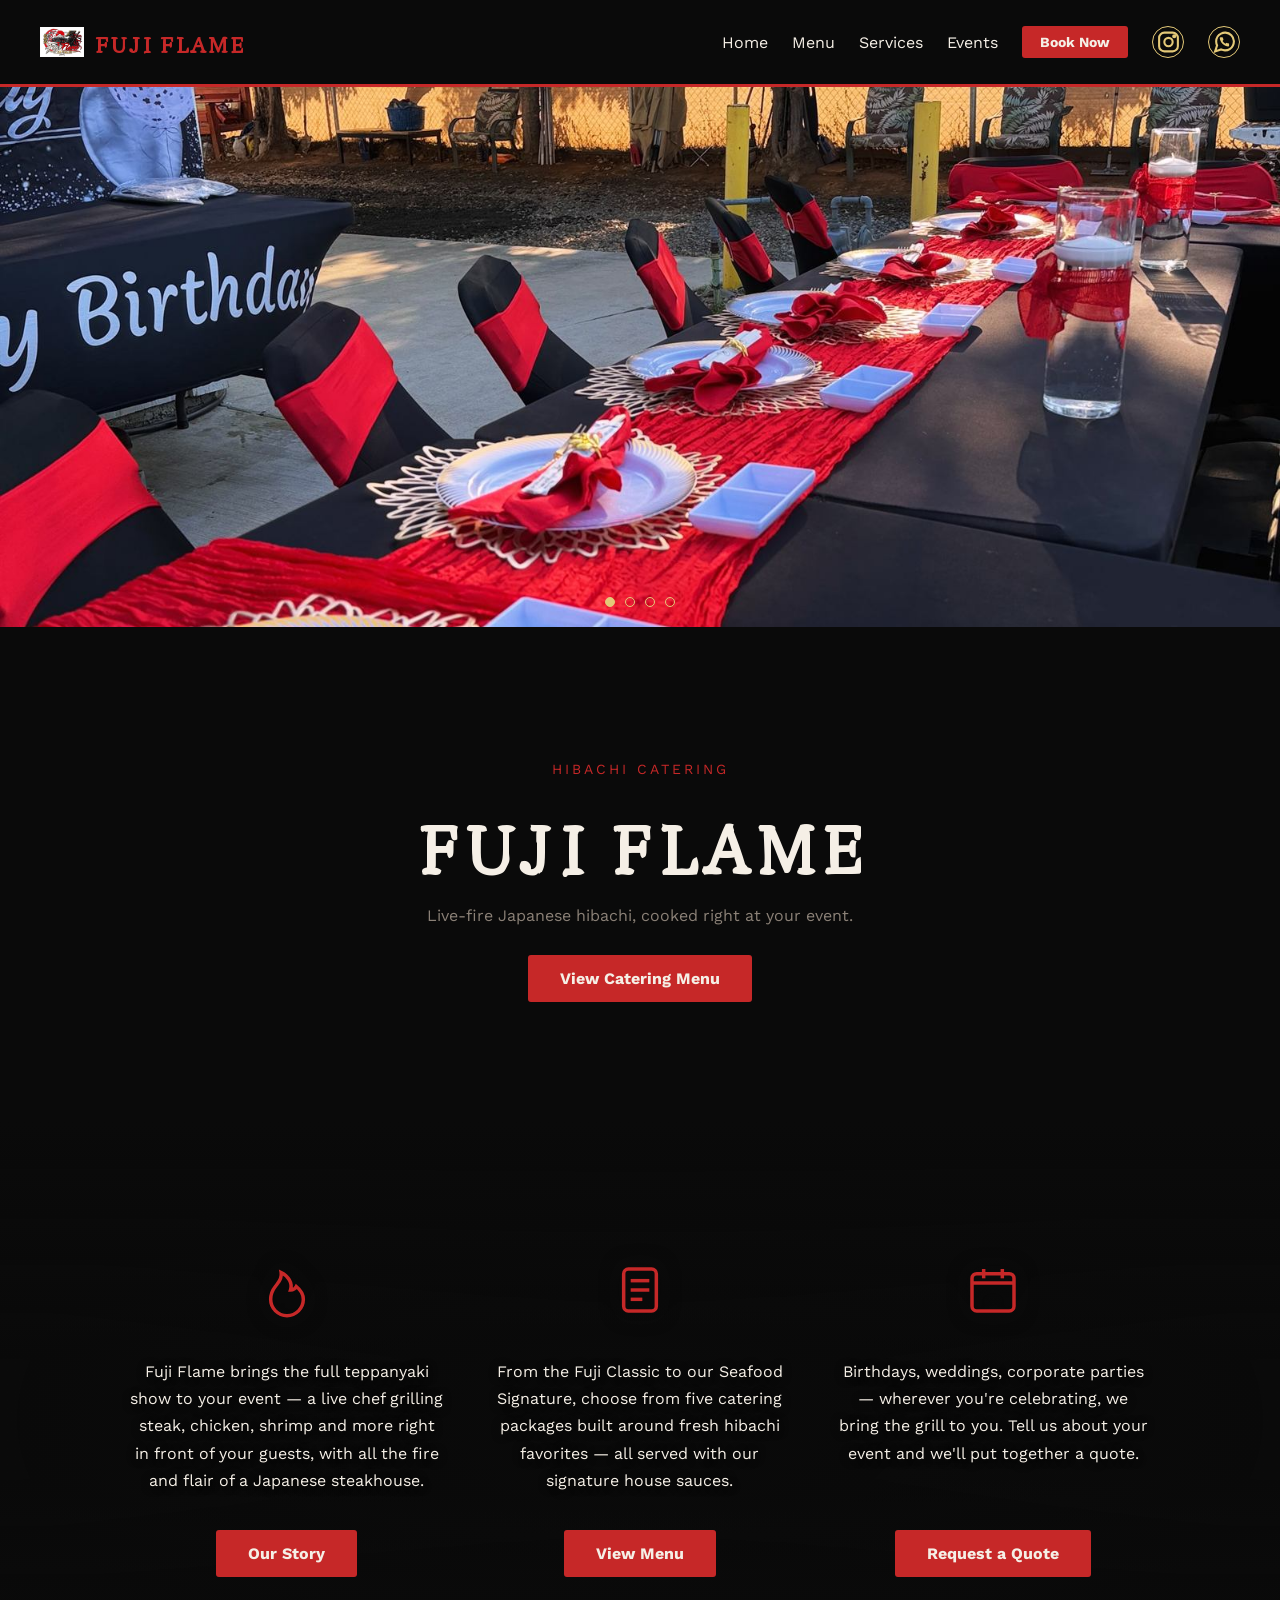
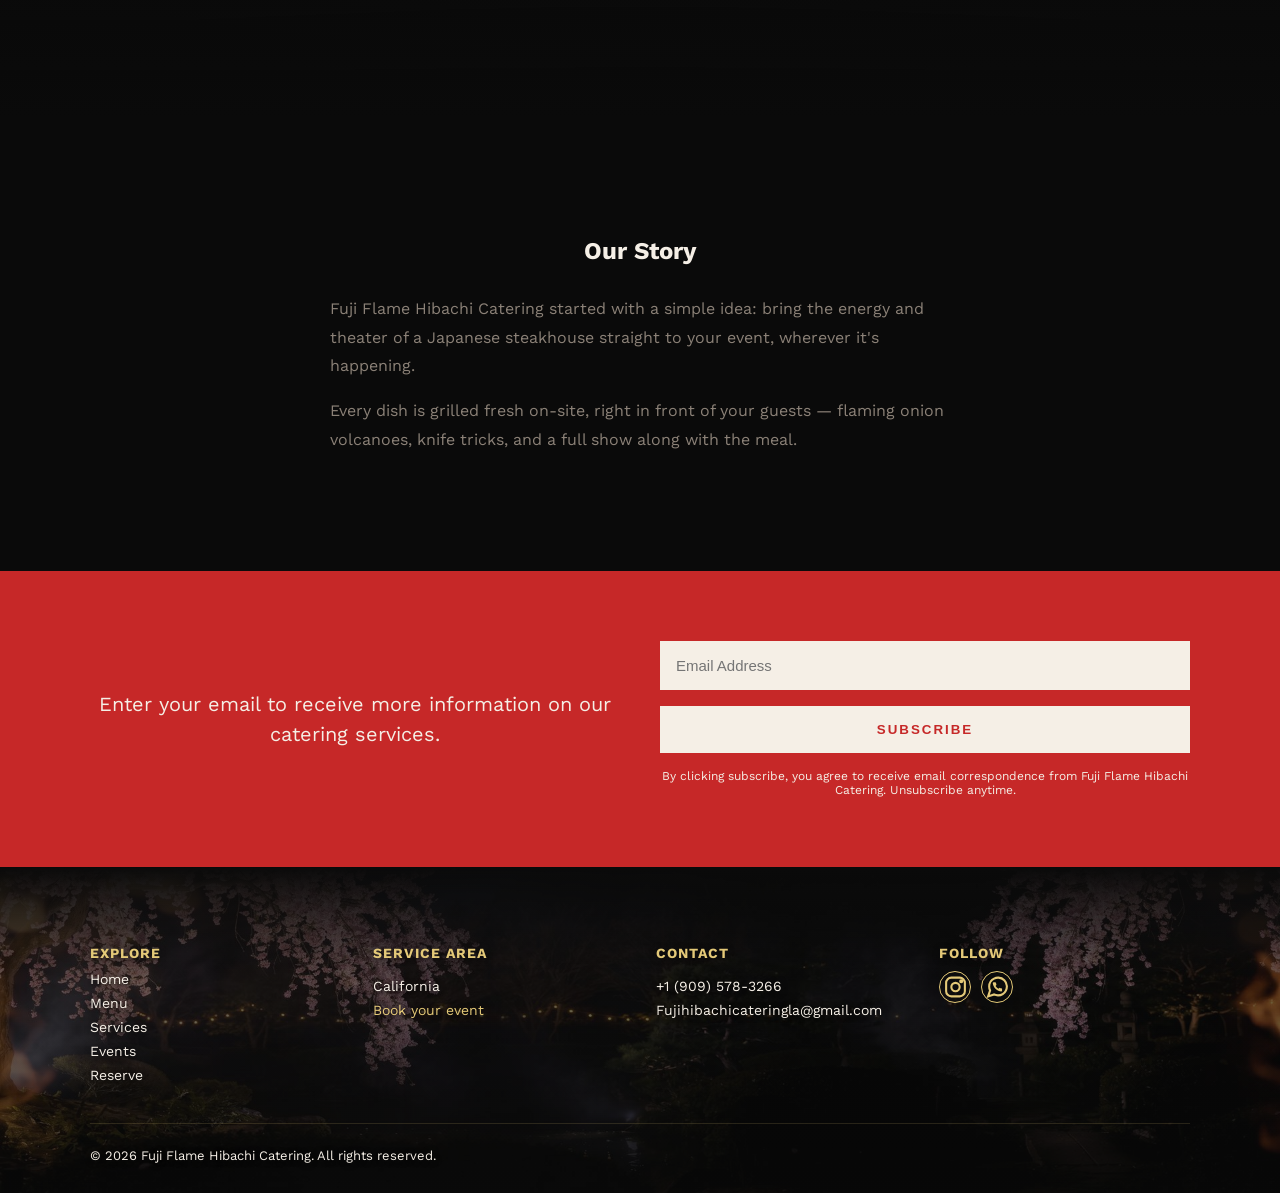
==== commit ab2878bc: "Update phone number to (909) 578-3266" ====
--- a/index.html
+++ b/index.html
@@ -35,7 +35,7 @@
                         <circle cx="17.5" cy="6.5" r="1"></circle>
                     </svg>
                 </a>
-                <a href="https://wa.me/19095783273" class="social-icon" target="_blank" rel="noopener" aria-label="WhatsApp">
+                <a href="https://wa.me/19095783266" class="social-icon" target="_blank" rel="noopener" aria-label="WhatsApp">
                     <svg viewBox="0 0 24 24" width="25" height="28" fill="none" stroke="currentColor" stroke-width="2">
                         <path d="M21 11.5a8.38 8.38 0 0 1-.9 3.8 8.5 8.5 0 0 1-7.6 4.7 8.38 8.38 0 0 1-3.8-.9L3 21l1.9-5.7a8.38 8.38 0 0 1-.9-3.8 8.5 8.5 0 0 1 4.7-7.6 8.38 8.38 0 0 1 3.8-.9h.5a8.48 8.48 0 0 1 8 8v.5z"></path>
                         <g transform="translate(6.5,6.5) scale(0.45)" stroke="none" fill="currentColor">
@@ -152,7 +152,7 @@
                 </div>
                 <div>
                     <h4>Contact</h4>
-                    <p>+1 (909) 578-3273<br>Fujihibachicateringla@gmail.com</p>
+                    <p>+1 (909) 578-3266<br>Fujihibachicateringla@gmail.com</p>
                 </div>
                 <div>
                     <h4>Follow</h4>
@@ -164,7 +164,7 @@
                                 <circle cx="17.5" cy="6.5" r="1"></circle>
                             </svg>
                         </a>
-                        <a href="https://wa.me/19095783273" class="social-icon" target="_blank" rel="noopener" aria-label="WhatsApp">
+                        <a href="https://wa.me/19095783266" class="social-icon" target="_blank" rel="noopener" aria-label="WhatsApp">
                             <svg viewBox="0 0 24 24" width="25" height="28" fill="none" stroke="currentColor" stroke-width="2">
                                 <path d="M21 11.5a8.38 8.38 0 0 1-.9 3.8 8.5 8.5 0 0 1-7.6 4.7 8.38 8.38 0 0 1-3.8-.9L3 21l1.9-5.7a8.38 8.38 0 0 1-.9-3.8 8.5 8.5 0 0 1 4.7-7.6 8.38 8.38 0 0 1 3.8-.9h.5a8.48 8.48 0 0 1 8 8v.5z"></path>
                                 <g transform="translate(6.5,6.5) scale(0.45)" stroke="none" fill="currentColor">
